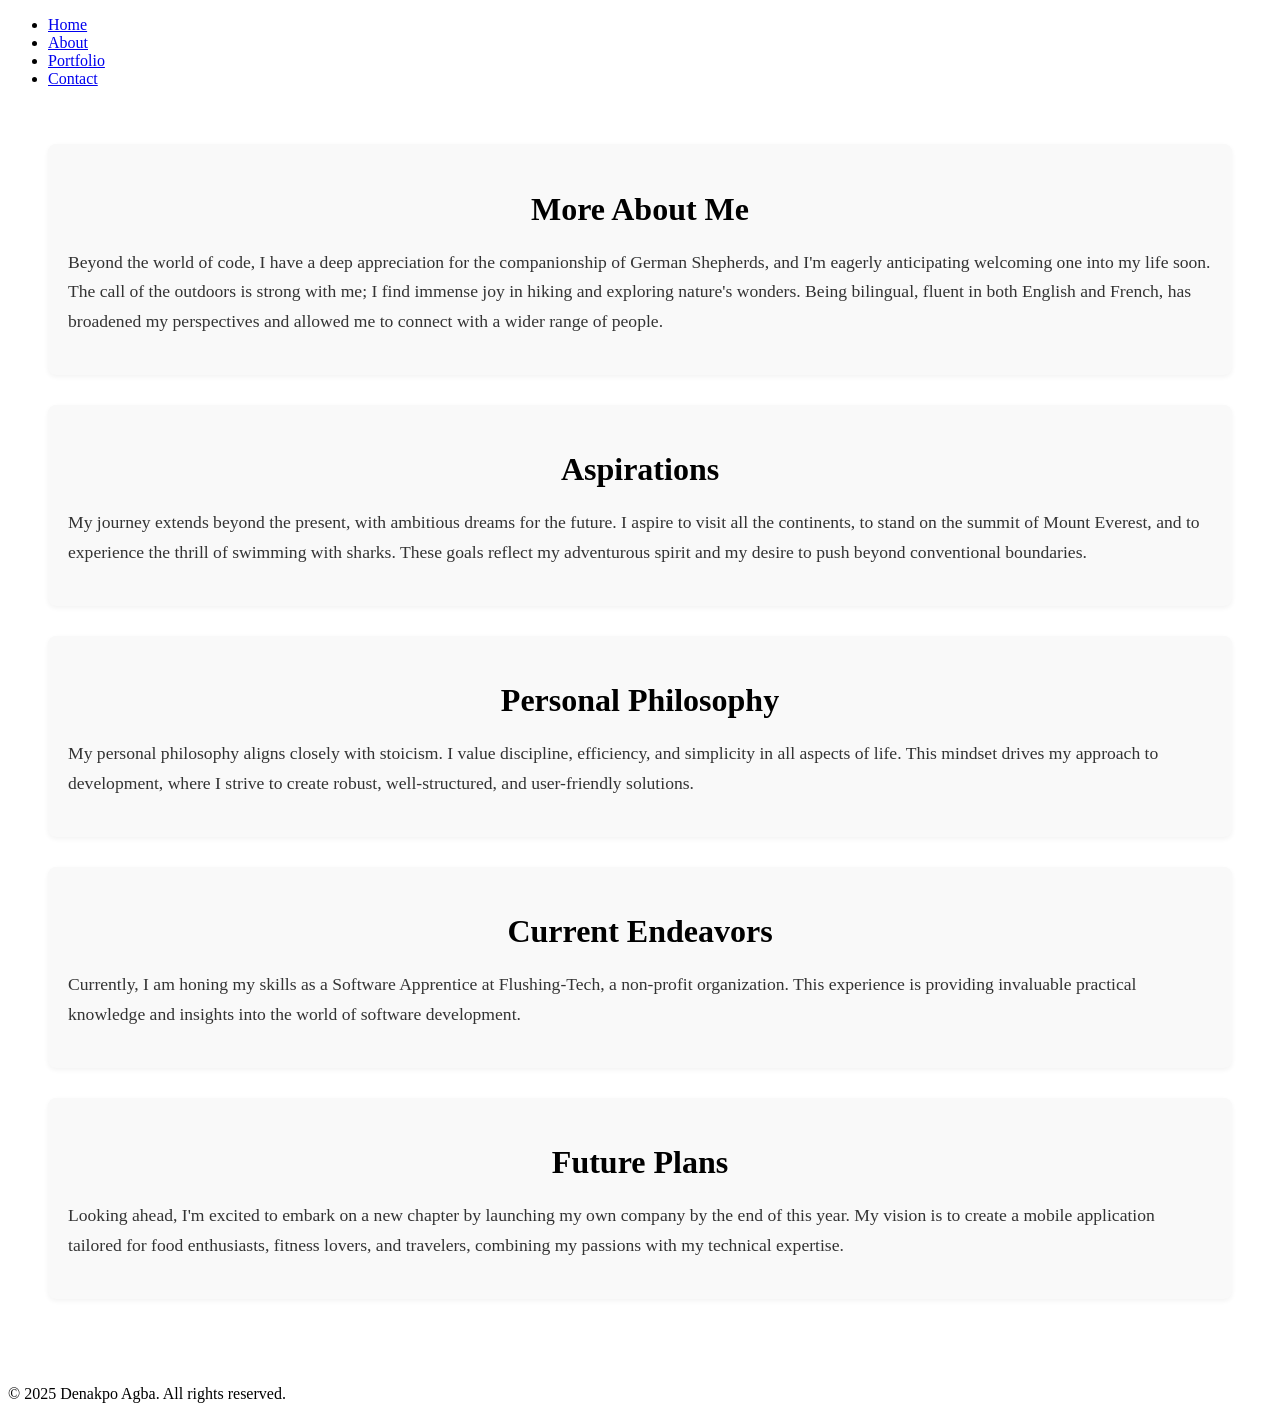
==== about.html @ 8b4f4740 "about me page" ====
<!DOCTYPE html>
<html lang="en">
	<head>
		<meta charset="UTF-8" />
		<meta name="viewport" content="width=device-width, initial-scale=1.0" />
		<title>About Me - Denakpo Agba</title>
		<link rel="stylesheet" href="style.css" />
	</head>
	<body>
		<header>
			<nav>
				<ul>
					<li><a href="index.html">Home</a></li>
					<li><a href="about.html">About</a></li>
					<li><a href="portfolio.html">Portfolio</a></li>
					<li><a href="contact.html">Contact</a></li>
				</ul>
			</nav>
		</header>

		<main class="about-page">
			<section class="biography">
				<h2>More About Me</h2>
				<p>
					Beyond the world of code, I have a deep appreciation for the
					companionship of German Shepherds, and I'm eagerly anticipating
					welcoming one into my life soon. The call of the outdoors is strong
					with me; I find immense joy in hiking and exploring nature's wonders.
					Being bilingual, fluent in both English and French, has broadened my
					perspectives and allowed me to connect with a wider range of people.
				</p>
			</section>

			<section class="aspirations">
				<h2>Aspirations</h2>
				<p>
					My journey extends beyond the present, with ambitious dreams for the
					future. I aspire to visit all the continents, to stand on the summit
					of Mount Everest, and to experience the thrill of swimming with
					sharks. These goals reflect my adventurous spirit and my desire to
					push beyond conventional boundaries.
				</p>
			</section>

			<section class="philosophy">
				<h2>Personal Philosophy</h2>
				<p>
					My personal philosophy aligns closely with stoicism. I value
					discipline, efficiency, and simplicity in all aspects of life. This
					mindset drives my approach to development, where I strive to create
					robust, well-structured, and user-friendly solutions.
				</p>
			</section>

			<section class="current-endeavors">
				<h2>Current Endeavors</h2>
				<p>
					Currently, I am honing my skills as a Software Apprentice at
					Flushing-Tech, a non-profit organization. This experience is providing
					invaluable practical knowledge and insights into the world of software
					development.
				</p>
			</section>

			<section class="future-plans">
				<h2>Future Plans</h2>
				<p>
					Looking ahead, I'm excited to embark on a new chapter by launching my
					own company by the end of this year. My vision is to create a mobile
					application tailored for food enthusiasts, fitness lovers, and
					travelers, combining my passions with my technical expertise.
				</p>
			</section>
		</main>

		<footer>
			<p>&copy; 2025 Denakpo Agba. All rights reserved.</p>
		</footer>
	</body>
</html>
---- style.css ----
/* HERO SECTION */
.hero {
	display: flex;
	align-items: center;
	padding: 40px;
}

.hero-image {
	width: 200px;
	height: 200px;
	background-color: #ccc;
	border-radius: 50%;
	margin-right: 30px;
}

.hero-content h1 {
	font-size: 2.5em;
	margin-bottom: 10px;
}

.hero-content .hero-title {
	color: #555;
	margin-bottom: 20px;
}

.hero-content .hero-introduction {
	font-size: 1.1em;
	line-height: 1.6;
}

/* SKILLS SECTION */
.skills {
	padding: 40px;
	text-align: center;
}

.skills h2 {
	font-size: 2em;
	margin-bottom: 20px;
}

.skills-list {
	display: grid;
	grid-template-columns: repeat(auto-fit, minmax(100px, 1fr));
	gap: 15px;
	margin-top: 20px;
}

.skill-item {
	background-color: #f9f9f9;
	border: 1px solid #eee;
	padding: 15px;
	border-radius: 5px;
	font-weight: bold;
}

/* PROJECTS SECTION */
.featured-projects {
	padding: 40px;
	text-align: center;
	background-color: #f2f2f2;
}

.featured-projects h2 {
	font-size: 2em;
	margin-bottom: 20px;
}

.projects-list {
	display: grid;
	grid-template-columns: repeat(auto-fit, minmax(300px, 1fr));
	gap: 30px;
	margin-top: 20px;
}

.project-card {
	background-color: #fff;
	border-radius: 8px;
	box-shadow: 0 2px 5px rgba(0, 0, 0, 0.1);
	overflow: hidden;
}

.project-card img {
	width: 100%;
	display: block;
	height: auto;
}

.project-card h3 {
	padding: 15px;
	margin-bottom: 5px;
	font-size: 1.5em;
	text-align: center;
}

.project-card p {
	padding: 0 15px 15px;
	line-height: 1.5;
	text-align: center;
}

.project-card a {
	display: block;
	background-color: #007bff;
	color: white;
	text-align: center;
	padding: 10px 15px;
	text-decoration: none;
	transition: background-color 0.3s ease;
}

.project-card a:hover {
	background-color: #0056b3;
}

/* ABOUT ME SECTION */
.about-me-brief {
	padding: 40px;
	text-align: center;
}

.about-me-brief h2 {
	font-size: 2em;
	margin-bottom: 20px;
}

.about-me-brief p {
	line-height: 1.6;
	font-size: 1.1em;
	color: #333;
}

/* GET IN TOUCH */
.call-to-action {
	text-align: center;
	padding: 30px 0;
}

.button {
	display: inline-block;
	background-color: #007bff;
	color: white;
	padding: 15px 30px;
	text-decoration: none;
	border-radius: 5px;
	font-weight: bold;
	transition: background-color 0.3s ease;
}

.button:hover {
	background-color: #0056b3;
}

/* Styles for the about page */
.about-page {
	padding: 40px;
}

.about-page h2 {
	font-size: 2em;
	margin-bottom: 20px;
	text-align: center;
}

.about-page section {
	margin-bottom: 30px;
	padding: 20px;
	background-color: #f9f9f9;
	border-radius: 8px;
	box-shadow: 0 2px 5px rgba(0, 0, 0, 0.05);
}

.about-page p {
	line-height: 1.7;
	font-size: 1.1em;
	color: #333;
}
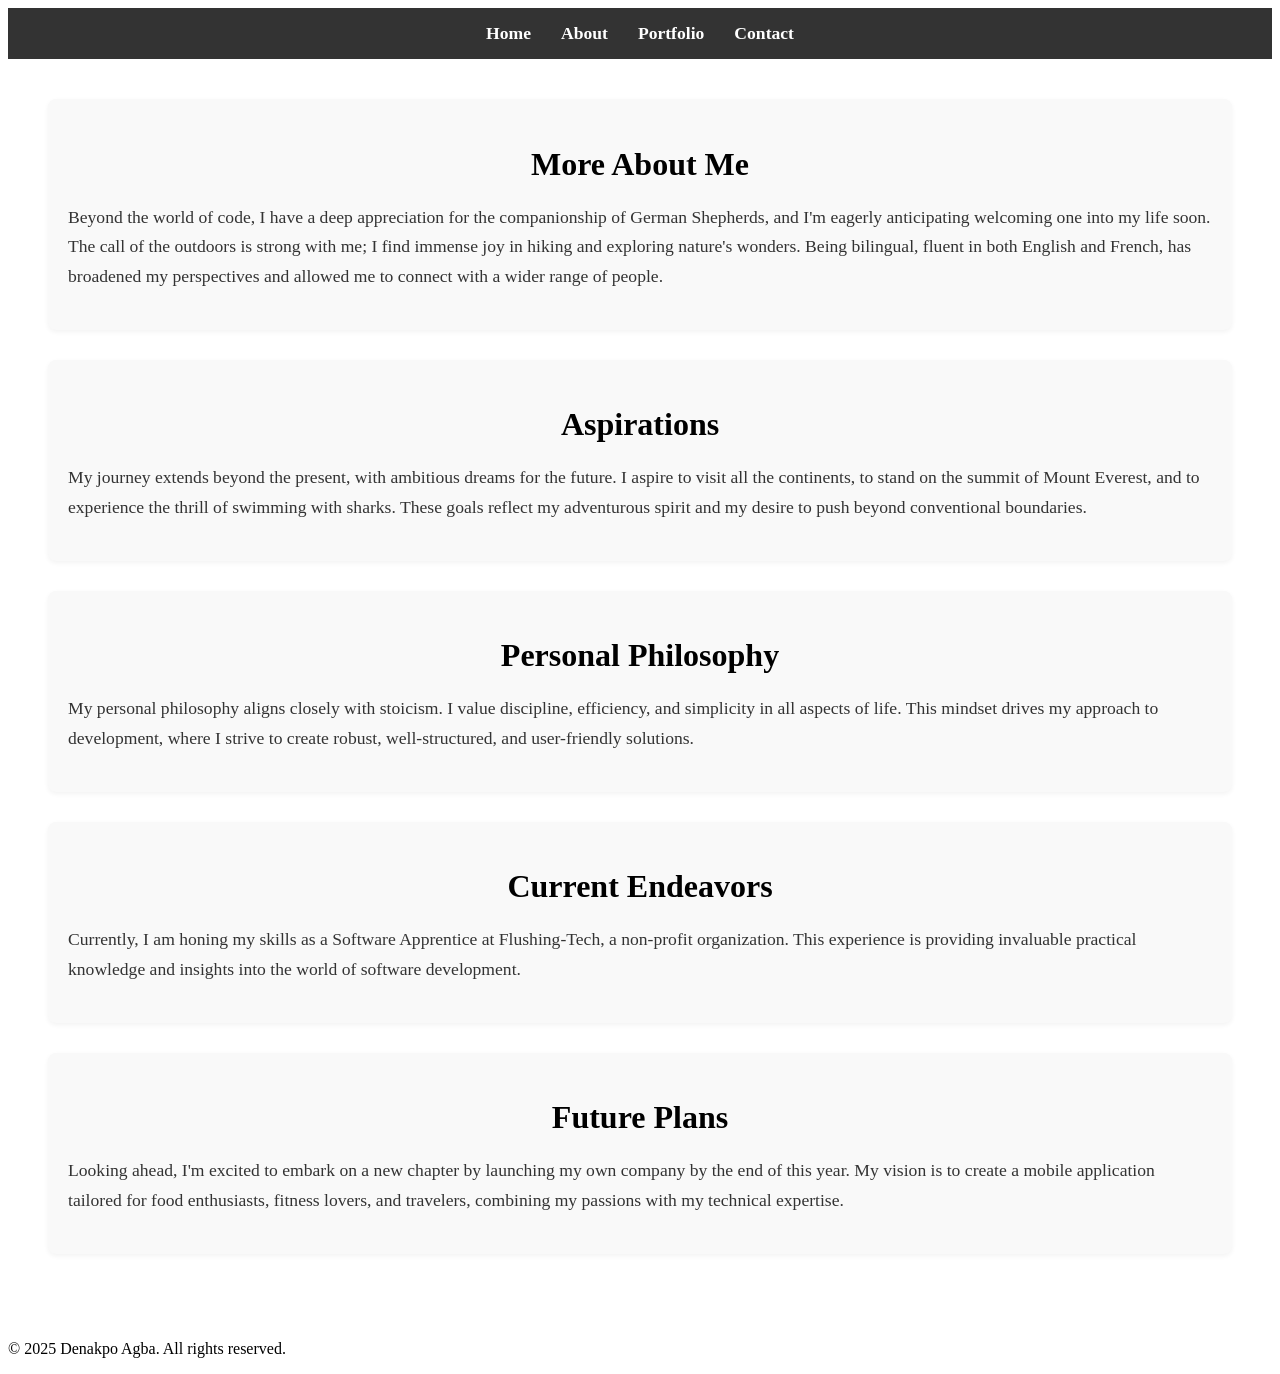
==== commit 996300ef: "contact page and code refactor" ====
--- a/about.html
+++ b/about.html
@@ -9,6 +9,11 @@
 	<body>
 		<header>
 			<nav>
+				<div class="hamburger">
+					<div></div>
+					<div></div>
+					<div></div>
+				</div>
 				<ul>
 					<li><a href="index.html">Home</a></li>
 					<li><a href="about.html">About</a></li>
@@ -76,5 +81,15 @@
 		<footer>
 			<p>&copy; 2025 Denakpo Agba. All rights reserved.</p>
 		</footer>
+		<script>
+			const navLinks = document.querySelectorAll('nav a');
+			const currentPage = window.location.pathname;
+
+			navLinks.forEach((link) => {
+				if (link.getAttribute('href') === currentPage) {
+					link.classList.add('current-page');
+				}
+			});
+		</script>
 	</body>
 </html>
--- a/style.css
+++ b/style.css
@@ -1,3 +1,39 @@
+/* Styles for the header and navigation */
+header {
+	background-color: #333; /* Dark background for the header */
+	color: white;
+	padding: 15px 20px;
+}
+
+nav ul {
+	list-style: none;
+	padding: 0;
+	margin: 0;
+	display: flex;
+	justify-content: center; /* Center the navigation links */
+}
+
+nav ul li {
+	margin: 0 15px;
+}
+
+nav ul li a {
+	color: white;
+	text-decoration: none;
+	font-weight: bold;
+	font-size: 1.1em;
+	transition: color 0.3s ease;
+}
+
+nav ul li a:hover {
+	color: #007bff; /* Highlight color on hover */
+}
+
+nav ul li a.current-page {
+	color: #00ffaa; /* A distinct color for the current page */
+	text-decoration: underline;
+}
+
 /* HERO SECTION */
 .hero {
 	display: flex;
@@ -175,3 +211,211 @@
 	font-size: 1.1em;
 	color: #333;
 }
+
+/* Styles for the portfolio page */
+.portfolio-page {
+	padding: 40px;
+}
+
+.portfolio-page h2 {
+	font-size: 2em;
+	margin-bottom: 20px;
+	text-align: center;
+}
+
+.projects-grid {
+	display: grid;
+	grid-template-columns: repeat(
+		auto-fit,
+		minmax(300px, 1fr)
+	); /* Responsive grid for project cards */
+	gap: 30px;
+	margin-top: 20px;
+}
+
+.project-card {
+	background-color: #fff;
+	border-radius: 8px;
+	box-shadow: 0 2px 5px rgba(0, 0, 0, 0.1);
+	overflow: hidden;
+}
+
+.project-card img {
+	width: 100%;
+	display: block;
+	height: auto;
+}
+
+.project-card h3 {
+	padding: 15px;
+	margin-bottom: 5px;
+	font-size: 1.5em;
+	text-align: center;
+}
+
+.project-card p {
+	padding: 0 15px 15px;
+	line-height: 1.5;
+	text-align: center;
+	color: #555; /* Slightly softer color for the description */
+}
+
+.project-card a {
+	display: block;
+	background-color: #007bff;
+	color: white;
+	text-align: center;
+	padding: 10px 15px;
+	text-decoration: none;
+	transition: background-color 0.3s ease;
+}
+
+.project-card a:hover {
+	background-color: #0056b3;
+}
+
+/* Styles for the contact page */
+.contact-page {
+	padding: 40px;
+	display: grid;
+	grid-template-columns: repeat(auto-fit, minmax(300px, 1fr));
+	gap: 40px;
+}
+
+.contact-form,
+.contact-info {
+	padding: 30px;
+	background-color: #f9f9f9;
+	border-radius: 8px;
+	box-shadow: 0 2px 5px rgba(0, 0, 0, 0.05);
+}
+
+.contact-form h2,
+.contact-info h2 {
+	font-size: 2em;
+	margin-bottom: 20px;
+	text-align: center;
+}
+
+.form-group {
+	margin-bottom: 20px;
+}
+
+.form-group label {
+	display: block;
+	margin-bottom: 5px;
+	font-weight: bold;
+	color: #333;
+}
+
+.form-group input[type='text'],
+.form-group input[type='email'],
+.form-group textarea {
+	width: 100%;
+	padding: 10px;
+	border: 1px solid #ccc;
+	border-radius: 5px;
+	font-size: 1em;
+}
+
+.form-group textarea {
+	resize: vertical;
+}
+
+.contact-form button[type='submit'] {
+	background-color: #007bff;
+	color: white;
+	padding: 15px 30px;
+	border: none;
+	border-radius: 5px;
+	font-size: 1em;
+	cursor: pointer;
+	transition: background-color 0.3s ease;
+}
+
+.contact-form button[type='submit']:hover {
+	background-color: #0056b3;
+}
+
+.contact-info p {
+	line-height: 1.6;
+	margin-bottom: 20px;
+	color: #555;
+	text-align: center;
+}
+
+.social-links {
+	list-style: none;
+	padding: 0;
+	margin: 0;
+	display: flex;
+	justify-content: center;
+	gap: 20px;
+}
+
+.social-links li a {
+	color: #007bff;
+	font-size: 1.5em;
+	text-decoration: none;
+	transition: color 0.3s ease;
+}
+
+.social-links li a:hover {
+	color: #0056b3;
+}
+
+/* ... Responsive design Mobile ... */
+
+.hamburger {
+	display: none; /* Initially hide the hamburger */
+	cursor: pointer;
+	padding: 10px;
+}
+
+.hamburger div {
+	width: 30px;
+	height: 3px;
+	background-color: white;
+	margin: 5px 0;
+	transition: all 0.3s ease;
+}
+
+/* Media query for smaller screens (e.g., max-width: 768px) */
+@media (max-width: 768px) {
+	nav ul {
+		display: none; /* Hide the main navigation on smaller screens */
+		flex-direction: column;
+		background-color: #333;
+		position: absolute;
+		top: 60px; /* Adjust based on header height */
+		left: 0;
+		width: 100%;
+		text-align: center;
+		z-index: 10; /* Ensure it's above other content */
+	}
+
+	nav ul.active {
+		display: flex; /* Show the navigation when the 'active' class is present */
+	}
+
+	nav ul li {
+		margin: 15px 0;
+	}
+
+	.hamburger {
+		display: block; /* Show the hamburger menu on smaller screens */
+	}
+
+	/* Optional: Animate the hamburger icon when the menu is open */
+	.hamburger.open div:nth-child(1) {
+		transform: rotate(45deg) translate(5px, 5px);
+	}
+
+	.hamburger.open div:nth-child(2) {
+		opacity: 0;
+	}
+
+	.hamburger.open div:nth-child(3) {
+		transform: rotate(-45deg) translate(5px, -5px);
+	}
+}
